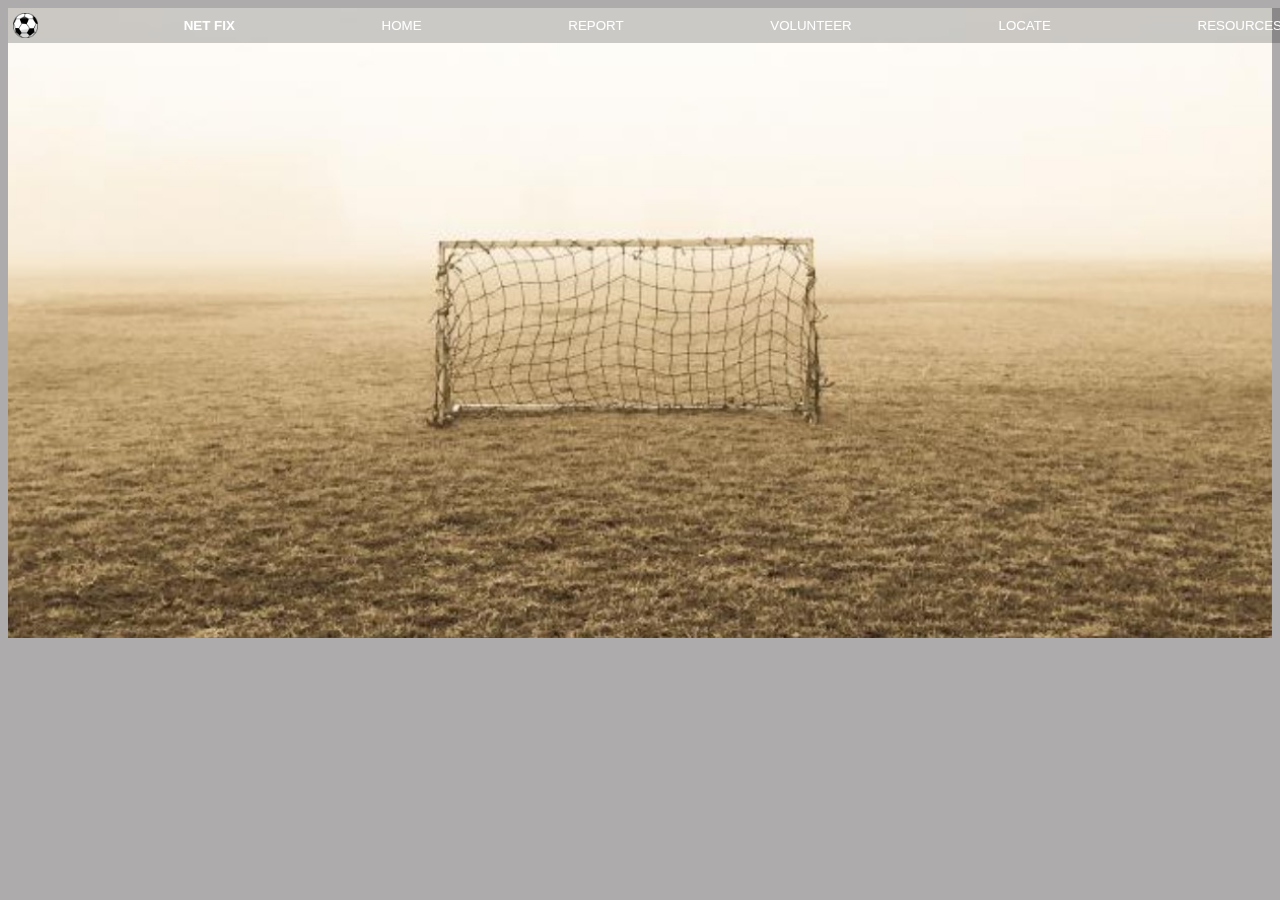
==== index.html @ d84ee6ac "establish html/css/javascript files" ====
<!DOCTYPE html>
<html lang="en">
<head>
    <meta charset="UTF-8">
    <meta name="viewport" content="width=device-width, initial-scale=1.0">
    <title>Net Fix</title>
    <link rel="stylesheet" href="style.css">
</head>
<body>
    <div id="nav">
        <img id="logo" src="assets/ball_logo.png" alt="broken logo">

        <button id="title" class="nav_button"><strong>NET FIX</strong></button>
        <button id="home" class="nav_button">HOME</button>
        <button id="report" class="nav_button">REPORT</button>
        <button id="volunteer" class="nav_button">VOLUNTEER</button>
        <button id="locate" class="nav_button">LOCATE</button>
        <button id="resources" class="nav_button">RESOURCES</button>
    </div>

    <div id="background">
        <img src="assets/background.jpg">
    </div>

    <script src="script.js"></script>
</body>
</html>
---- style.css ----
body {
    font-family: sans-serif;
    background-color: #adabab;
}

#nav {
    position: fixed;
    background-color: rgba(0, 0, 0, 0.2);
    display: flex;
    justify-content: space-between;
    width: 100%;
}

.nav_button {
    background-color: transparent;
    border: transparent;
    color: white;
}

#logo {
    width: 25px;
    height: 25px;
    margin: 5px;
}

#background {
    width: 100%; /* Make the image take up the full width of the container */
    height: 70vh;
    background-color: black;
}

#background img {
    width: 100%;
    height: 100%;
    object-fit: cover;
}
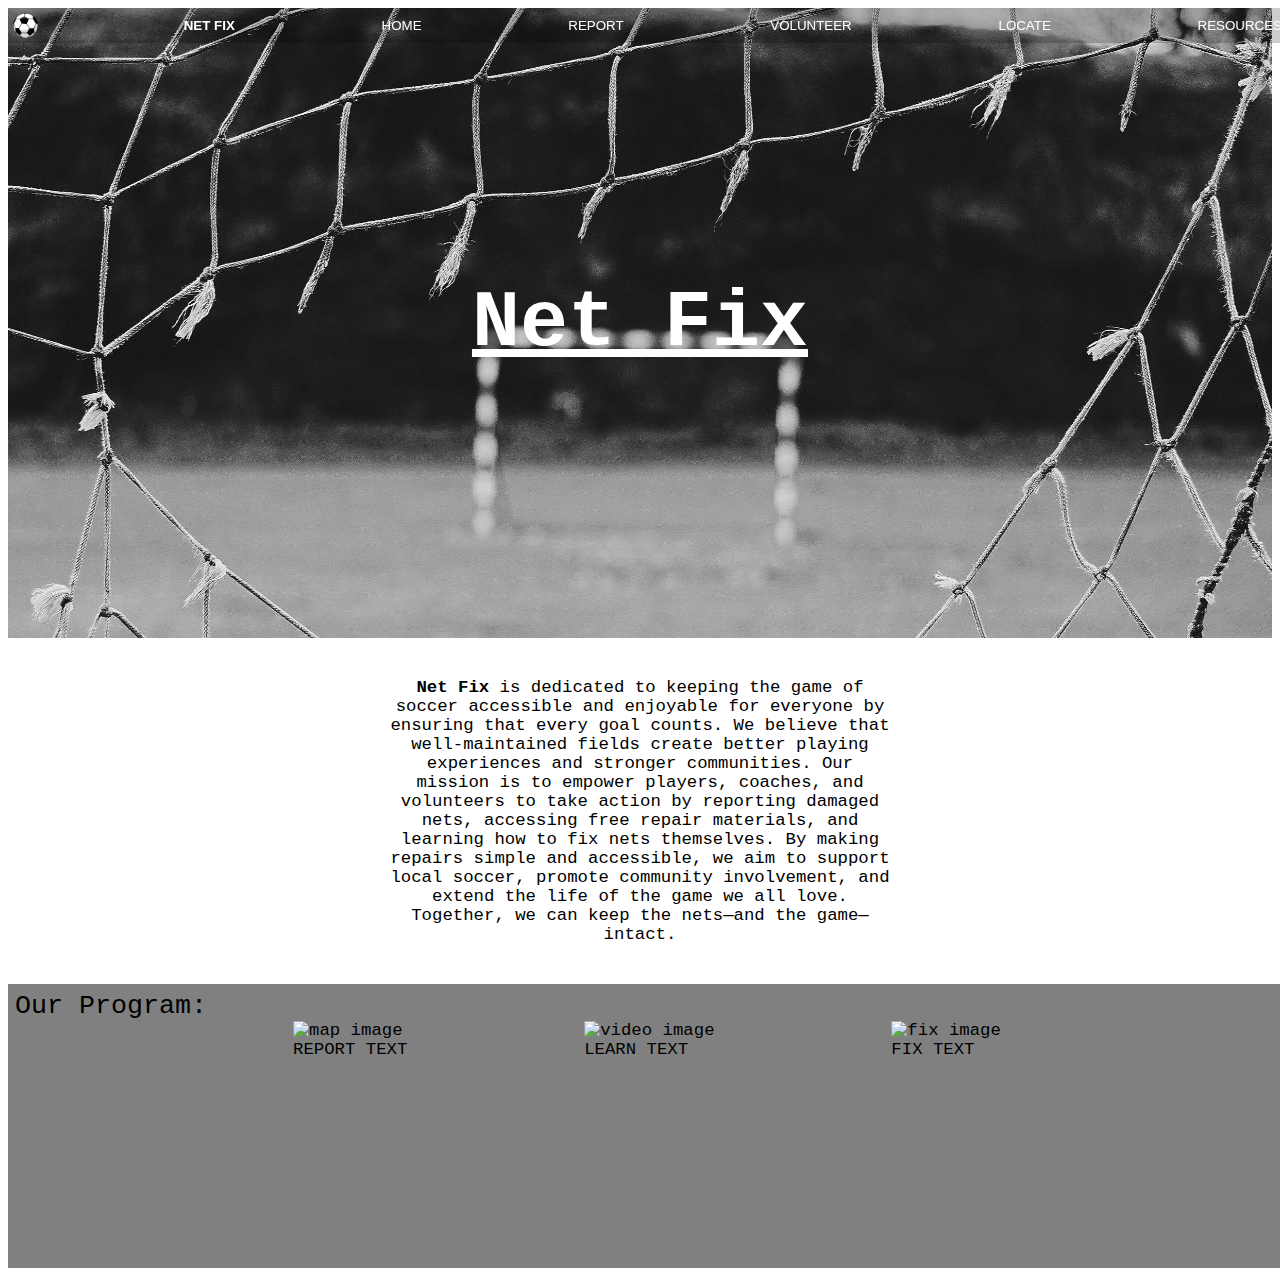
==== commit f1cdc121: "updates" ====
--- a/index.html
+++ b/index.html
@@ -20,6 +20,29 @@
 
     <div id="background">
         <img src="assets/background.jpg">
+        <h1>Net Fix</h1>
+    </div>
+    
+    <div id="about">
+        <strong>Net Fix</strong> is dedicated to keeping the game of soccer accessible and enjoyable for everyone by ensuring that every goal counts. We believe that well-maintained fields create better playing experiences and stronger communities. Our mission is to empower players, coaches, and volunteers to take action by reporting damaged nets, accessing free repair materials, and learning how to fix nets themselves. By making repairs simple and accessible, we aim to support local soccer, promote community involvement, and extend the life of the game we all love. Together, we can keep the nets—and the game—intact.
+    </div>
+
+    <div id="outline">
+        <div id="title">Our Program:</div>
+        <div class="center">
+            <div>
+                <img src="" alt="map image">
+                <div>REPORT TEXT</div>
+            </div>
+            <div>
+                <img src="" alt="video image">
+                <div>LEARN TEXT</div>
+            </div>
+            <div>
+                <img src="" alt="fix image">
+                <div>FIX TEXT</div>
+            </div>
+        </div>
     </div>
 
     <script src="script.js"></script>
--- a/style.css
+++ b/style.css
@@ -1,6 +1,7 @@
 body {
-    font-family: sans-serif;
-    background-color: #adabab;
+    font-family: 'Courier';
+    background-color: white;
+    font-size: 13pt;
 }
 
 #nav {
@@ -27,10 +28,49 @@
     width: 100%; /* Make the image take up the full width of the container */
     height: 70vh;
     background-color: black;
+    display: flex;
+    justify-content: center;
+    align-items: center;
 }
 
 #background img {
     width: 100%;
     height: 100%;
     object-fit: cover;
+}
+
+#background h1 {
+    position: absolute;
+    font-size: 60pt;    
+    text-decoration: underline;
+    color: white;
+
+}
+
+#about {
+    width: 40%;
+    margin: auto;
+    padding: 40px;
+    text-align: center;
+}
+
+#outline {
+    width: 100%;
+    height: 30vh;
+    background-color: grey;
+    padding: 7px;
+}
+
+#outline #title {
+    font-size: 20pt;
+}
+
+.center {
+    display: flex;
+    width: 70%;
+    margin: auto;
+}
+
+.center * {
+    margin: auto;
 }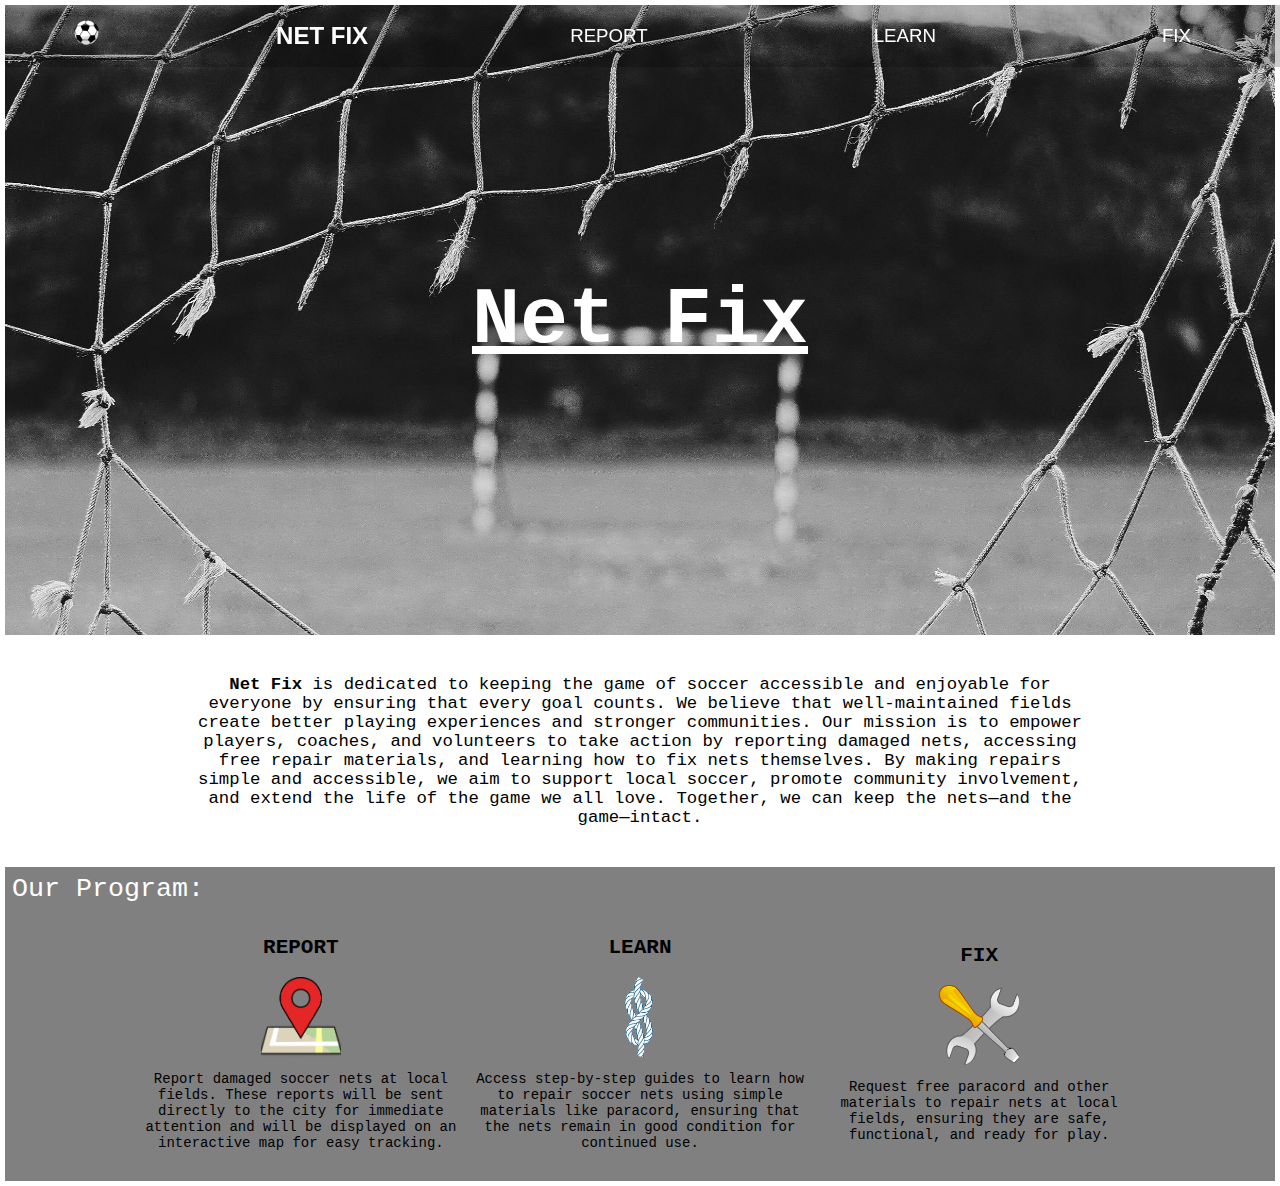
==== commit ca60027a: "updates" ====
--- a/index.html
+++ b/index.html
@@ -9,13 +9,11 @@
 <body>
     <div id="nav">
         <img id="logo" src="assets/ball_logo.png" alt="broken logo">
+        <button id="title"><strong>NET FIX</strong></button>
 
-        <button id="title" class="nav_button"><strong>NET FIX</strong></button>
-        <button id="home" class="nav_button">HOME</button>
         <button id="report" class="nav_button">REPORT</button>
-        <button id="volunteer" class="nav_button">VOLUNTEER</button>
-        <button id="locate" class="nav_button">LOCATE</button>
-        <button id="resources" class="nav_button">RESOURCES</button>
+        <button id="learn" class="nav_button">LEARN</button>
+        <button id="fix" class="nav_button">FIX</button>
     </div>
 
     <div id="background">
@@ -31,20 +29,41 @@
         <div id="title">Our Program:</div>
         <div class="center">
             <div>
-                <img src="" alt="map image">
-                <div>REPORT TEXT</div>
+                <a href="report.html" class="clickable">
+                    <h2>REPORT</h2>
+                </a>
+                <a href="report.html" class="clickable">
+                    <img src="assets/report.png" alt="map image">
+                </a>
+                <a href="report.html" class="clickable">
+                    <div>Report damaged soccer nets at local fields. These reports will be sent directly to the city for immediate attention and will be displayed on an interactive map for easy tracking.</div>
+                </a>
             </div>
             <div>
-                <img src="" alt="video image">
-                <div>LEARN TEXT</div>
+                <a href="learn_page.html" class="clickable">
+                    <h2>LEARN</h2>
+                </a>
+                <a href="learn_page.html" class="clickable">
+                    <img src="assets/learn_pic.jpg" alt="video image">
+                </a>
+                <a href="learn_page.html" class="clickable">
+                    <div>Access step-by-step guides to learn how to repair soccer nets using simple materials like paracord, ensuring that the nets remain in good condition for continued use.</div>
+                </a>
             </div>
             <div>
-                <img src="" alt="fix image">
-                <div>FIX TEXT</div>
+                <a href="fix.html" class="clickable">
+                    <h2>FIX</h2>
+                </a>
+                <a href="fix.html" class="clickable">
+                    <img src="assets/fix.jpg" alt="fix image">
+                </a>
+                <a href="fix.html" class="clickable">
+                    <div>Request free paracord and other materials to repair nets at local fields, ensuring they are safe, functional, and ready for play.</div>
+                </a>
             </div>
         </div>
     </div>
-
+    
     <script src="script.js"></script>
 </body>
 </html>
--- a/style.css
+++ b/style.css
@@ -1,21 +1,22 @@
+/* General Body Styling */
 body {
-    font-family: 'Courier';
+    font-family: 'Courier', sans-serif;
     background-color: white;
     font-size: 13pt;
-}
-
+    margin: 0;
+    padding: 5px;
+}
+
+/* Navigation Bar */
 #nav {
     position: fixed;
     background-color: rgba(0, 0, 0, 0.2);
     display: flex;
     justify-content: space-between;
     width: 100%;
-}
-
-.nav_button {
-    background-color: transparent;
-    border: transparent;
-    color: white;
+    padding: 10px 5%;
+    z-index: 100;
+    box-sizing: border-box;
 }
 
 #logo {
@@ -24,13 +25,42 @@
     margin: 5px;
 }
 
+#title {
+    background-color: transparent;
+    border: transparent;
+    color: white;
+    font-size: 18pt;
+}
+
+.nav_button {
+    background-color: transparent;
+    border: transparent;
+    color: white;
+    font-size: 14pt;
+    padding: 10px 20px;
+    cursor: pointer;
+    transition: text-decoration 0.3s ease;
+}
+
+/* Underline effect on hover */
+.nav_button:hover {
+    text-decoration: underline;
+}
+
+/* To ensure the buttons are evenly spaced and visible */
+#nav .nav_button {
+    margin: 0 10px; /* Give some space between the buttons */
+}
+
+/* Background Section */
 #background {
-    width: 100%; /* Make the image take up the full width of the container */
+    width: 100%;
     height: 70vh;
     background-color: black;
     display: flex;
     justify-content: center;
     align-items: center;
+    position: relative;
 }
 
 #background img {
@@ -41,36 +71,160 @@
 
 #background h1 {
     position: absolute;
-    font-size: 60pt;    
+    font-size: 60pt;
     text-decoration: underline;
     color: white;
-
-}
-
+    z-index: 1;
+}
+
+/* About Section */
 #about {
-    width: 40%;
+    width: 70%;
     margin: auto;
     padding: 40px;
     text-align: center;
 }
 
+/* Outline Section (Report Section) */
 #outline {
     width: 100%;
-    height: 30vh;
+    height: auto;
     background-color: grey;
     padding: 7px;
+    padding-bottom: 30px;
+    box-sizing: border-box;
+    text-align: left;
 }
 
 #outline #title {
     font-size: 20pt;
-}
-
+    margin-bottom: 15px;
+    text-align: left;
+}
+
+/* Centering the content within the outline */
 .center {
     display: flex;
+    justify-content: center;
+    align-items: center;
+    width: 90%;
+    margin: auto;
+}
+
+.center > div {
+    display: flex;
+    flex-direction: column;
+    align-items: center;
+    text-align: center;
+    width: 30%;
+}
+
+.center img {
+    width: 80px;
+    height: 80px;
+    object-fit: cover;
+    margin-bottom: 10px;
+}
+
+.center div {
+    font-size: 14px;
+    font-weight: normal;
+}
+
+/* Report Form Section */
+#form-section {
     width: 70%;
     margin: auto;
-}
-
-.center * {
-    margin: auto;
-}+    padding: 20px;
+    background-color: #f0f0f0;
+    border-radius: 8px;
+    box-shadow: 0 4px 8px rgba(0, 0, 0, 0.1);
+}
+
+#form-section h2 {
+    font-size: 24pt;
+    text-align: center;
+    margin-bottom: 20px;
+}
+
+#form-section label {
+    font-size: 14pt;
+    display: block;
+    margin-bottom: 5px;
+    margin-top: 10px;
+}
+
+#form-section input,
+#form-section textarea {
+    width: 100%;
+    padding: 10px;
+    margin: 8px 0;
+    font-size: 14pt;
+    border: 1px solid #ccc;
+    border-radius: 4px;
+}
+
+#form-section textarea {
+    height: 100px;
+    resize: vertical;
+}
+
+#form-section .submit-button {
+    width: 100%;
+    padding: 12px;
+    background-color: #4CAF50;
+    color: white;
+    font-size: 16pt;
+    border: none;
+    border-radius: 4px;
+    cursor: pointer;
+    margin-top: 10px;
+}
+
+#form-section .submit-button:hover {
+    background-color: #45a049;
+}
+
+/* Map Styling (For report page) */
+#map {
+    width: 100%;
+    height: 400px; /* Adjust height as necessary */
+    border: 1px solid #ccc;
+    margin-top: 20px;
+}
+
+/* Responsive Styles for Mobile */
+@media (max-width: 768px) {
+    #nav {
+        flex-direction: column;
+        align-items: center;
+    }
+
+    #background h1 {
+        font-size: 40pt;
+    }
+
+    #about {
+        width: 90%;
+    }
+
+    #form-section {
+        width: 90%;
+    }
+
+    .center > div {
+        width: 80%; /* Adjust center content width for small screens */
+    }
+
+    #map {
+        height: 300px; /* Adjust map height for smaller screens */
+    }
+}
+
+.clickable {
+    text-decoration: none;
+    color: inherit;
+    display: block; /* Makes the whole area clickable */
+    cursor: pointer;
+    transition: transform 0.2s ease-in-out;
+}
